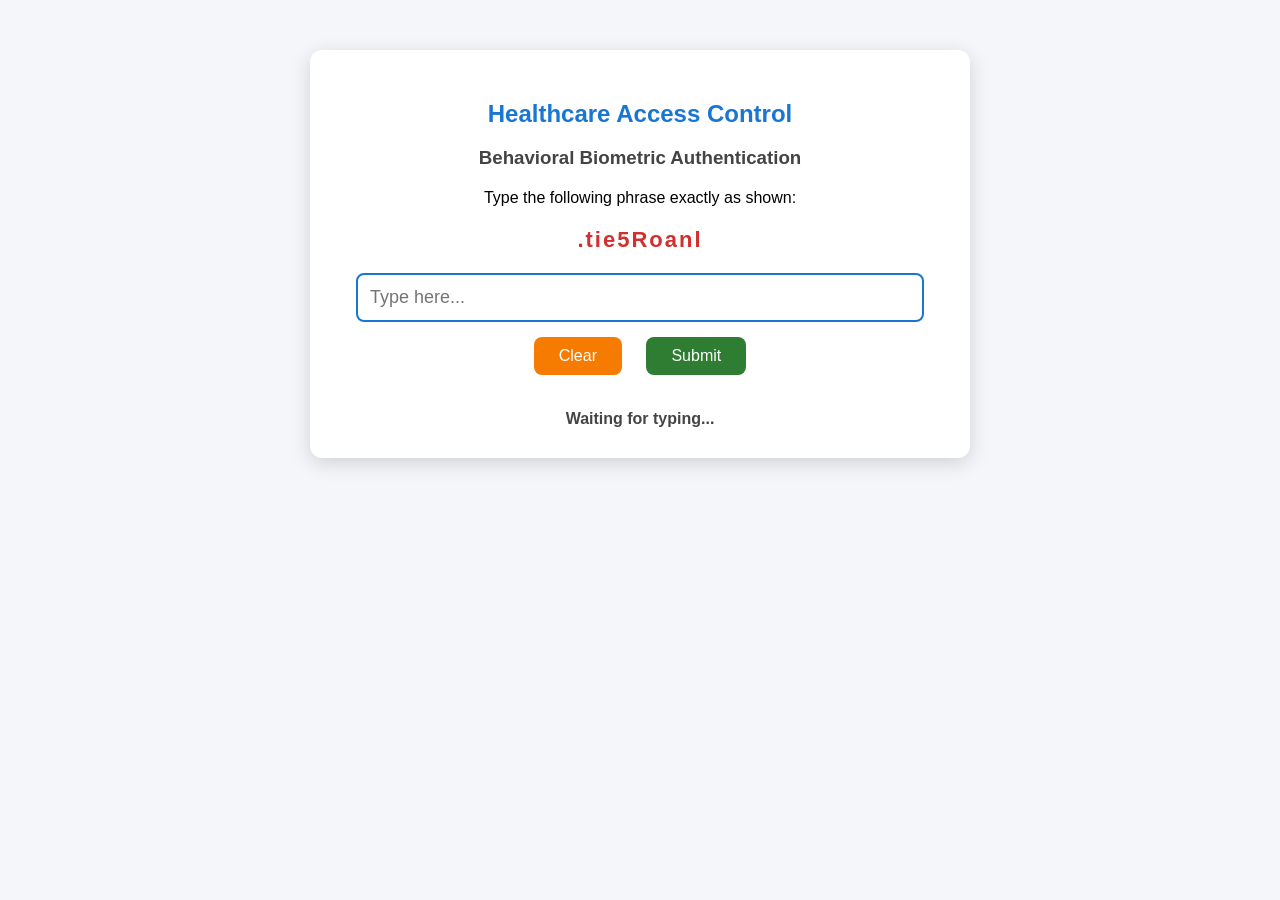
==== keystroke/index.html @ 355e9813 "Initial healthcare access control project" ====
<!DOCTYPE html>
<html>

<head>

    <meta charset="UTF-8">

    <title>Keystroke Authentication</title>

    <link rel="stylesheet" href="style.css">

</head>

<body>

    <div class="container">

        <h2>Healthcare Access Control</h2>

        <h3>Behavioral Biometric Authentication</h3>

        <p>
            Type the following phrase exactly as shown:
        </p>

        <div id="phrase">

            .tie5Roanl

        </div>

        <input
            id="typingBox"
            type="text"
            placeholder="Type here..."
            autocomplete="off"
            spellcheck="false"
        >

        <br>

        <button id="clearButton">

            Clear

        </button>

        <button id="submitButton">

            Submit

        </button>

        <div id="status">

            Waiting for typing...

        </div>

    </div>

    <script src="script.js"></script>

</body>

</html>
---- keystroke/style.css ----
/*
style.css

Styles for the keystroke authentication page.
*/

body {

    margin: 0;

    padding: 0;

    background: #f4f6f9;

    font-family: Arial, Helvetica, sans-serif;

}

.container {

    width: 600px;

    margin: 50px auto;

    background: white;

    border-radius: 12px;

    padding: 30px;

    box-shadow: 0 5px 20px rgba(0,0,0,0.15);

    text-align: center;

}

h2 {

    color: #1976d2;

    margin-bottom: 10px;

}

h3 {

    color: #444;

    margin-bottom: 20px;

}

#phrase {

    font-size: 22px;

    font-weight: bold;

    color: #d32f2f;

    margin: 20px 0;

    letter-spacing: 2px;

}

#typingBox {

    width: 90%;

    padding: 12px;

    font-size: 18px;

    border: 2px solid #1976d2;

    border-radius: 8px;

    outline: none;

}

#typingBox:focus {

    border-color: #0d47a1;

}

button {

    margin: 15px 10px;

    padding: 10px 25px;

    font-size: 16px;

    border: none;

    border-radius: 8px;

    cursor: pointer;

    color: white;

}

#clearButton {

    background: #f57c00;

}

#clearButton:hover {

    background: #ef6c00;

}

#submitButton {

    background: #2e7d32;

}

#submitButton:hover {

    background: #1b5e20;

}

#status {

    margin-top: 20px;

    font-size: 16px;

    font-weight: bold;

    color: #444;

}
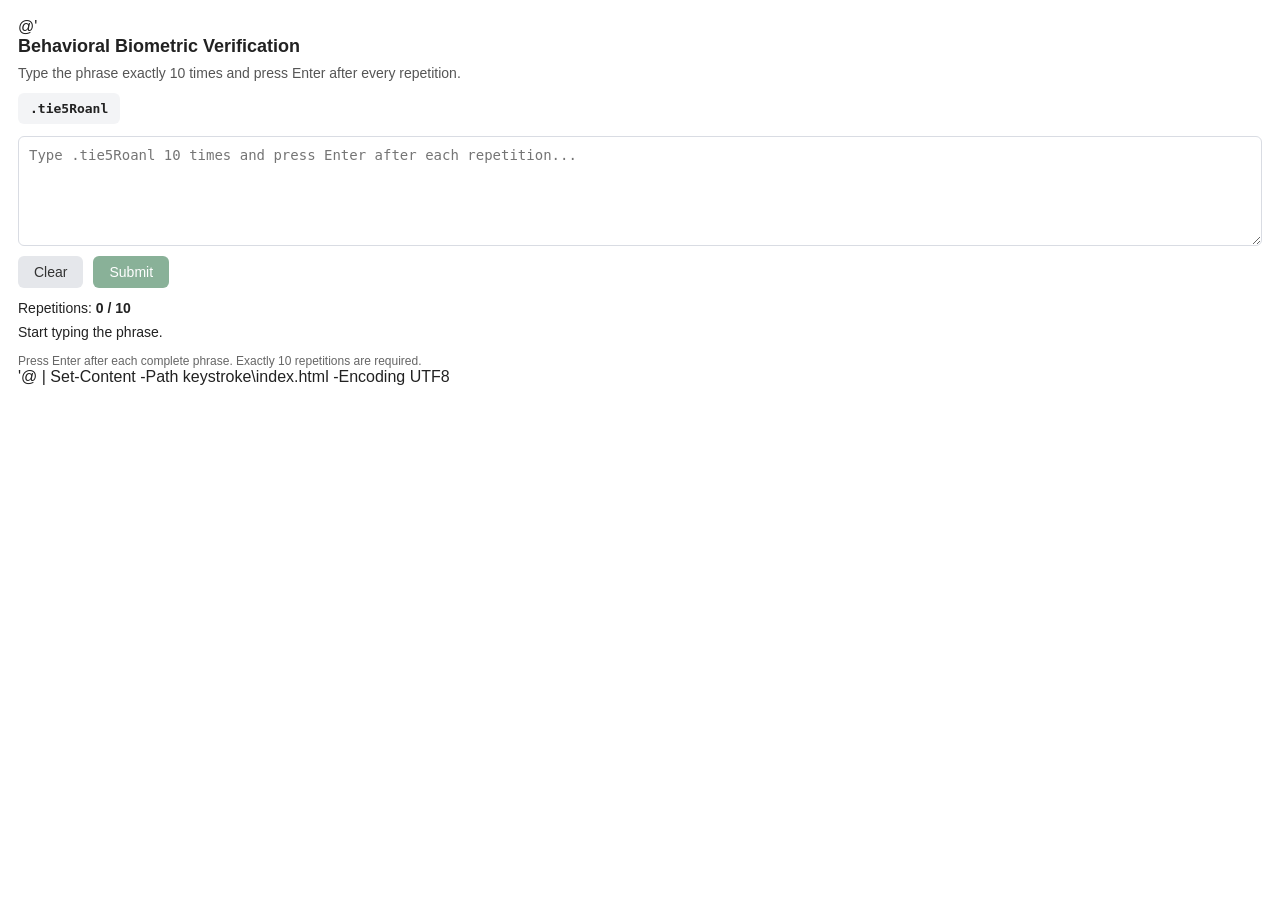
==== commit ff59299a: "Update live keystroke authentication pipeline" ====
--- a/keystroke/index.html
+++ b/keystroke/index.html
@@ -1,66 +1,164 @@
+@'
 <!DOCTYPE html>
-<html>
-
+<html lang="en">
 <head>
-
     <meta charset="UTF-8">
 
-    <title>Keystroke Authentication</title>
+    <title>Healthcare Keystroke Verification</title>
 
-    <link rel="stylesheet" href="style.css">
+    <style>
+        body {
+            margin: 0;
+            padding: 18px;
+            font-family: Arial, sans-serif;
+            background: white;
+            color: #222;
+        }
 
+        .container {
+            width: 100%;
+            box-sizing: border-box;
+        }
+
+        .title {
+            font-size: 18px;
+            font-weight: 600;
+            margin-bottom: 8px;
+        }
+
+        .instruction {
+            font-size: 14px;
+            color: #555;
+            margin-bottom: 12px;
+        }
+
+        .phrase {
+            display: inline-block;
+            padding: 8px 12px;
+            background: #f3f4f6;
+            border-radius: 6px;
+            font-family: monospace;
+            font-weight: bold;
+            margin-bottom: 12px;
+        }
+
+        textarea {
+            width: 100%;
+            min-height: 110px;
+            box-sizing: border-box;
+            resize: vertical;
+            padding: 10px;
+            border: 1px solid #d9dce3;
+            border-radius: 6px;
+            font-family: monospace;
+            font-size: 14px;
+            outline: none;
+        }
+
+        textarea:focus {
+            border-color: #888;
+        }
+
+        .controls {
+            display: flex;
+            gap: 10px;
+            margin-top: 10px;
+        }
+
+        button {
+            padding: 8px 16px;
+            border: none;
+            border-radius: 6px;
+            cursor: pointer;
+            font-size: 14px;
+        }
+
+        #submitButton {
+            background: #166534;
+            color: white;
+        }
+
+        #clearButton {
+            background: #e5e7eb;
+            color: #333;
+        }
+
+        button:disabled {
+            opacity: 0.5;
+            cursor: not-allowed;
+        }
+
+        .counter {
+            margin-top: 12px;
+            font-size: 14px;
+        }
+
+        .status {
+            margin-top: 8px;
+            font-size: 14px;
+            min-height: 20px;
+        }
+
+        .help {
+            margin-top: 10px;
+            font-size: 12px;
+            color: #666;
+        }
+    </style>
 </head>
 
 <body>
 
-    <div class="container">
+<div class="container">
 
-        <h2>Healthcare Access Control</h2>
+    <div class="title">
+        Behavioral Biometric Verification
+    </div>
 
-        <h3>Behavioral Biometric Authentication</h3>
+    <div class="instruction">
+        Type the phrase exactly 10 times and press Enter after every repetition.
+    </div>
 
-        <p>
-            Type the following phrase exactly as shown:
-        </p>
+    <div class="phrase">
+        .tie5Roanl
+    </div>
 
-        <div id="phrase">
+    <textarea
+        id="typingInput"
+        placeholder="Type .tie5Roanl 10 times and press Enter after each repetition..."
+        autocomplete="off"
+        autocorrect="off"
+        autocapitalize="off"
+        spellcheck="false"
+    ></textarea>
 
-            .tie5Roanl
-
-        </div>
-
-        <input
-            id="typingBox"
-            type="text"
-            placeholder="Type here..."
-            autocomplete="off"
-            spellcheck="false"
-        >
-
-        <br>
-
-        <button id="clearButton">
-
+    <div class="controls">
+        <button id="clearButton" type="button">
             Clear
-
         </button>
 
-        <button id="submitButton">
-
+        <button id="submitButton" type="button" disabled>
             Submit
-
         </button>
-
-        <div id="status">
-
-            Waiting for typing...
-
-        </div>
-
     </div>
 
-    <script src="script.js"></script>
+    <div class="counter">
+        Repetitions:
+        <strong id="counter">0 / 10</strong>
+    </div>
+
+    <div id="status" class="status">
+        Start typing the phrase.
+    </div>
+
+    <div class="help">
+        Press Enter after each complete phrase. Exactly 10 repetitions are required.
+    </div>
+
+</div>
+
+<script src="script.js"></script>
 
 </body>
-
-</html>+</html>
+'@ | Set-Content -Path keystroke\index.html -Encoding UTF8
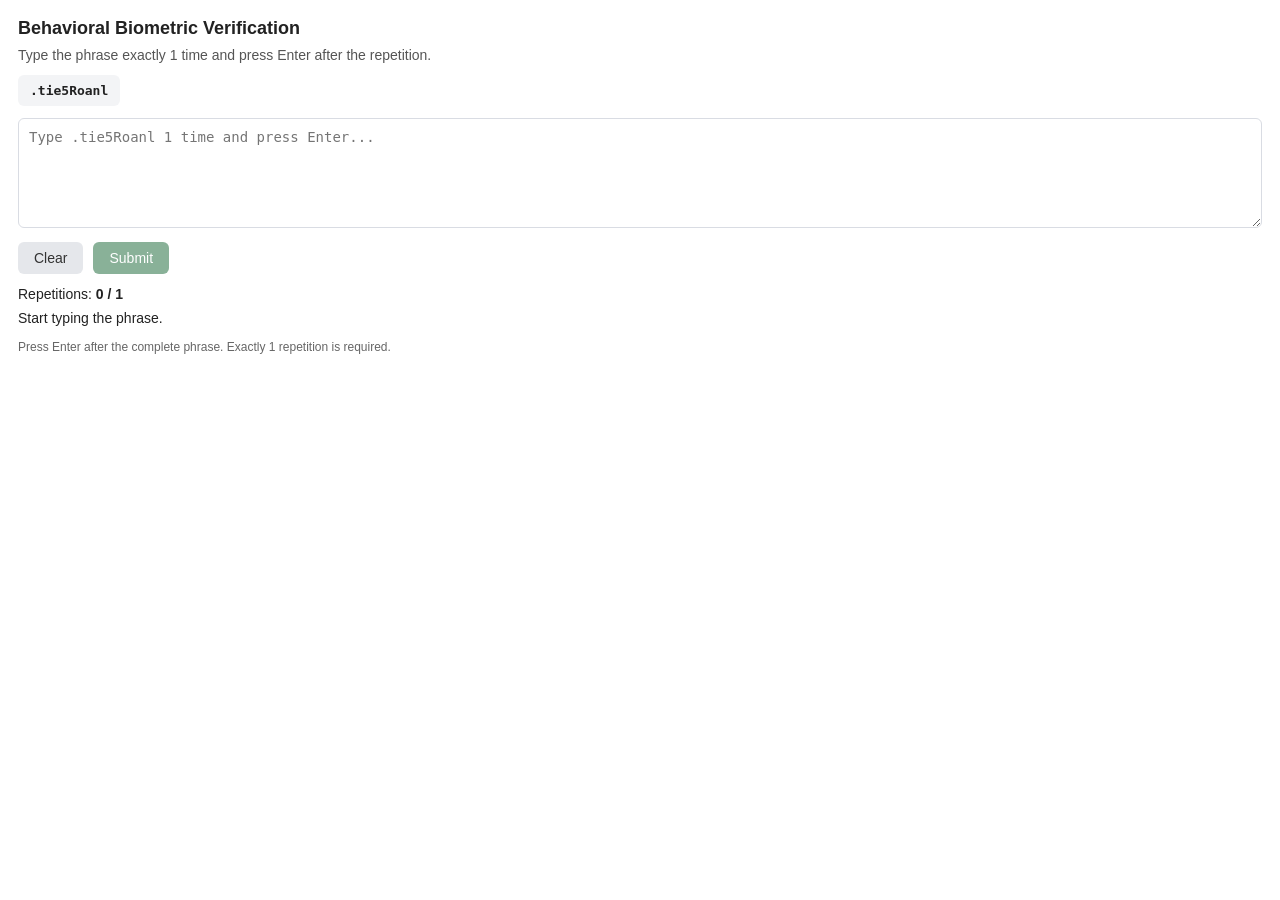
==== commit a5115c33: "Fix keystroke page markup and set single verification repetition" ====
--- a/keystroke/index.html
+++ b/keystroke/index.html
@@ -1,11 +1,8 @@
-@'
 <!DOCTYPE html>
 <html lang="en">
 <head>
     <meta charset="UTF-8">
-
     <title>Healthcare Keystroke Verification</title>
-
     <style>
         body {
             margin: 0;
@@ -14,24 +11,17 @@
             background: white;
             color: #222;
         }
-
-        .container {
-            width: 100%;
-            box-sizing: border-box;
-        }
-
+        .container { width: 100%; box-sizing: border-box; }
         .title {
             font-size: 18px;
             font-weight: 600;
             margin-bottom: 8px;
         }
-
         .instruction {
             font-size: 14px;
             color: #555;
             margin-bottom: 12px;
         }
-
         .phrase {
             display: inline-block;
             padding: 8px 12px;
@@ -41,7 +31,6 @@
             font-weight: bold;
             margin-bottom: 12px;
         }
-
         textarea {
             width: 100%;
             min-height: 110px;
@@ -54,17 +43,12 @@
             font-size: 14px;
             outline: none;
         }
-
-        textarea:focus {
-            border-color: #888;
-        }
-
+        textarea:focus { border-color: #888; }
         .controls {
             display: flex;
             gap: 10px;
             margin-top: 10px;
         }
-
         button {
             padding: 8px 16px;
             border: none;
@@ -72,93 +56,39 @@
             cursor: pointer;
             font-size: 14px;
         }
-
-        #submitButton {
-            background: #166534;
-            color: white;
-        }
-
-        #clearButton {
-            background: #e5e7eb;
-            color: #333;
-        }
-
-        button:disabled {
-            opacity: 0.5;
-            cursor: not-allowed;
-        }
-
-        .counter {
-            margin-top: 12px;
-            font-size: 14px;
-        }
-
-        .status {
-            margin-top: 8px;
-            font-size: 14px;
-            min-height: 20px;
-        }
-
-        .help {
-            margin-top: 10px;
-            font-size: 12px;
-            color: #666;
-        }
+        #submitButton { background: #166534; color: white; }
+        #clearButton { background: #e5e7eb; color: #333; }
+        button:disabled { opacity: 0.5; cursor: not-allowed; }
+        .counter { margin-top: 12px; font-size: 14px; }
+        .status { margin-top: 8px; font-size: 14px; min-height: 20px; }
+        .help { margin-top: 10px; font-size: 12px; color: #666; }
     </style>
 </head>
-
 <body>
-
 <div class="container">
-
-    <div class="title">
-        Behavioral Biometric Verification
+    <div class="title">Behavioral Biometric Verification</div>
+    <div class="instruction">
+        Type the phrase exactly 1 time and press Enter after the repetition.
     </div>
-
-    <div class="instruction">
-        Type the phrase exactly 10 times and press Enter after every repetition.
-    </div>
-
-    <div class="phrase">
-        .tie5Roanl
-    </div>
-
+    <div class="phrase">.tie5Roanl</div>
     <textarea
         id="typingInput"
-        placeholder="Type .tie5Roanl 10 times and press Enter after each repetition..."
+        placeholder="Type .tie5Roanl 1 time and press Enter..."
         autocomplete="off"
         autocorrect="off"
         autocapitalize="off"
         spellcheck="false"
     ></textarea>
-
     <div class="controls">
-        <button id="clearButton" type="button">
-            Clear
-        </button>
-
-        <button id="submitButton" type="button" disabled>
-            Submit
-        </button>
+        <button id="clearButton" type="button">Clear</button>
+        <button id="submitButton" type="button" disabled>Submit</button>
     </div>
-
     <div class="counter">
-        Repetitions:
-        <strong id="counter">0 / 10</strong>
+        Repetitions: <strong id="counter">0 / 1</strong>
     </div>
-
-    <div id="status" class="status">
-        Start typing the phrase.
-    </div>
-
-    <div class="help">
-        Press Enter after each complete phrase. Exactly 10 repetitions are required.
-    </div>
-
+    <div id="status" class="status">Start typing the phrase.</div>
+    <div class="help">Press Enter after the complete phrase. Exactly 1 repetition is required.</div>
 </div>
-
 <script src="script.js"></script>
-
 </body>
 </html>
-'@ | Set-Content -Path keystroke\index.html -Encoding UTF8
